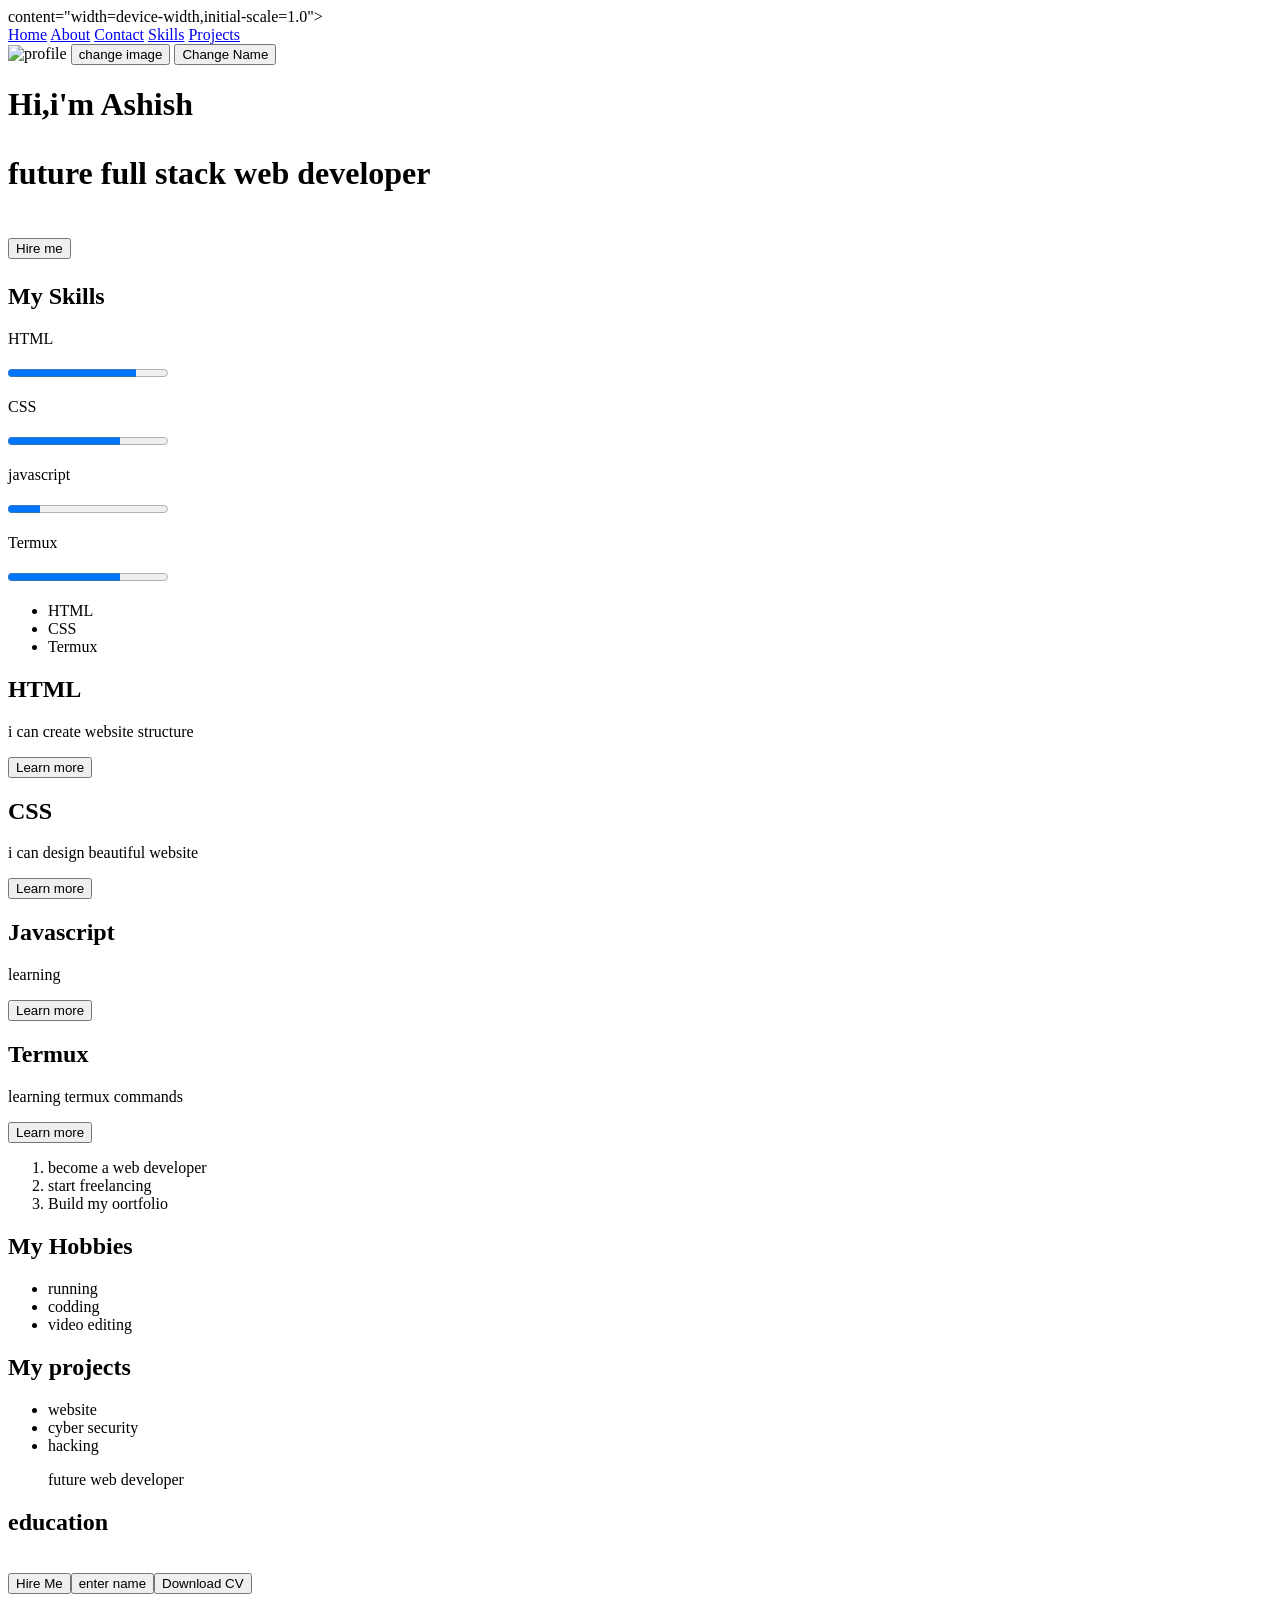
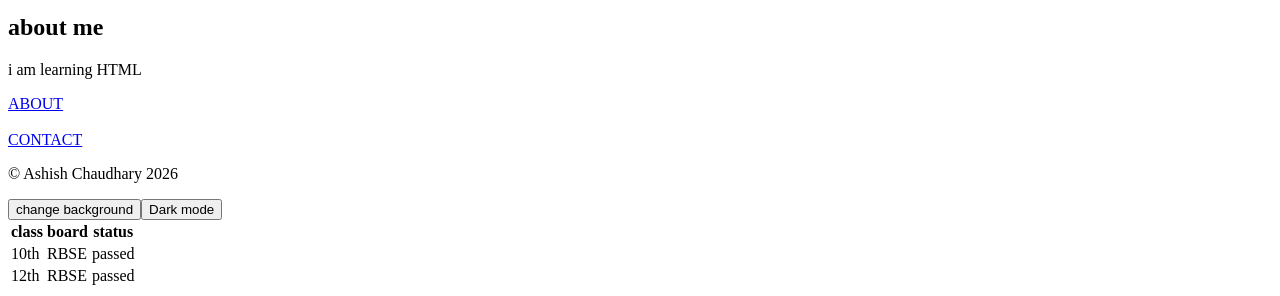
==== index.html @ 5b0e0a6f "Add files via upload" ====
<!DOCTYPE html>
<html>
<head>
  <meta name="viewport">
  content="width=device-width,initial-scale=1.0">
    <title>ashish portfolio</title>
<link rel="stylesheet"href="style.css">
</head>
<body>

<nav>
    <a href="index.html">Home</a>
    <a href="about.html">About</a>
    <a href="contact.html">Contact</a>
    <a href="#">Skills</a>
    <a href="#">Projects</a>
</nav>

<div class="hero">

<img id="profileimage"src="nasha_mukt_certificate.png" alt="profile">

<button onclick="changeimage()">change image</button>

<button onclick="changeTitle()">Change Name</button>

<div class="hero-text">
<h1 id="title">Hi,i'm Ashish<h1/>
<p>future full stack web developer</p>
 
<button>Hire me</button>

</div>

</div>

<div class="container">
 
<h2>My Skills</h2>

<p>HTML</p>
<progress value="80" max="100"></progress>

<p>CSS</p>
<progress value="70" max="100"></progress>

<p>javascript</p>
<progress value="20" max="100"></progress>

<p>Termux</p>
<progress value="70" max="100"></progress>
<ul>
  <li>HTML</li>
  <li>CSS</li>
  <li>Termux</li>
 </ul>

<div class="cards">

<div class="card">
<h2>HTML</h2>
<p>i can create website structure</p>

<button>Learn more</button>

</div>

<div class="card">
<h2>CSS</h2>
<p>i can design beautiful website</p>
<button>Learn more</button>

</div>

<div class="card">
<h2>Javascript</h2>
<p>learning</p>

<button>Learn more</button>
</div>

<div class="card">
<h2>Termux</h2>
<p>learning termux commands</p>

<button>Learn more</button>
</div>

</div>

<ol>
    <li>become a web developer</li>
    <li>start freelancing</li>
    <li>Build my oortfolio</li>
</ol>

<h2>My Hobbies</h2>

<ul>
   <li>running</li>
   <li>codding</li>
   <li>video editing</li>
</ul>

<h2>My projects</h2>

<ul>
  <li>website</li>
  <li>cyber security</li>
  <li>hacking</li>

<p>future web developer</p>

</div>

<h2>education</h2>

<table>
<tr>
<th>class</th>
<th>board</th>
<th>status</th>
</tr>

<tr>
<td>10th</td>
<td>RBSE</td>
<td>passed</td>
</tr>

<tr>
<td>12th</td>
<td>RBSE</td>
<td>passed</td>
</tr>

<br>

<button onclick="hireMe()">Hire Me</button>

<button onclick="askName()">enter name</button>

<button>Download CV</button>

<h2>about me</h2>

<p>i am learning HTML</p>

<a href="about.html">ABOUT</a>

<br><br>

<a href="contact.html">CONTACT</a>

<p>© Ashish Chaudhary 2026</p>

<button onclick="changebackground()">change background</button>

<button onclick="toggledarkmode()">Dark mode</button>

<script src="script.js"></script>

</body>

</html>
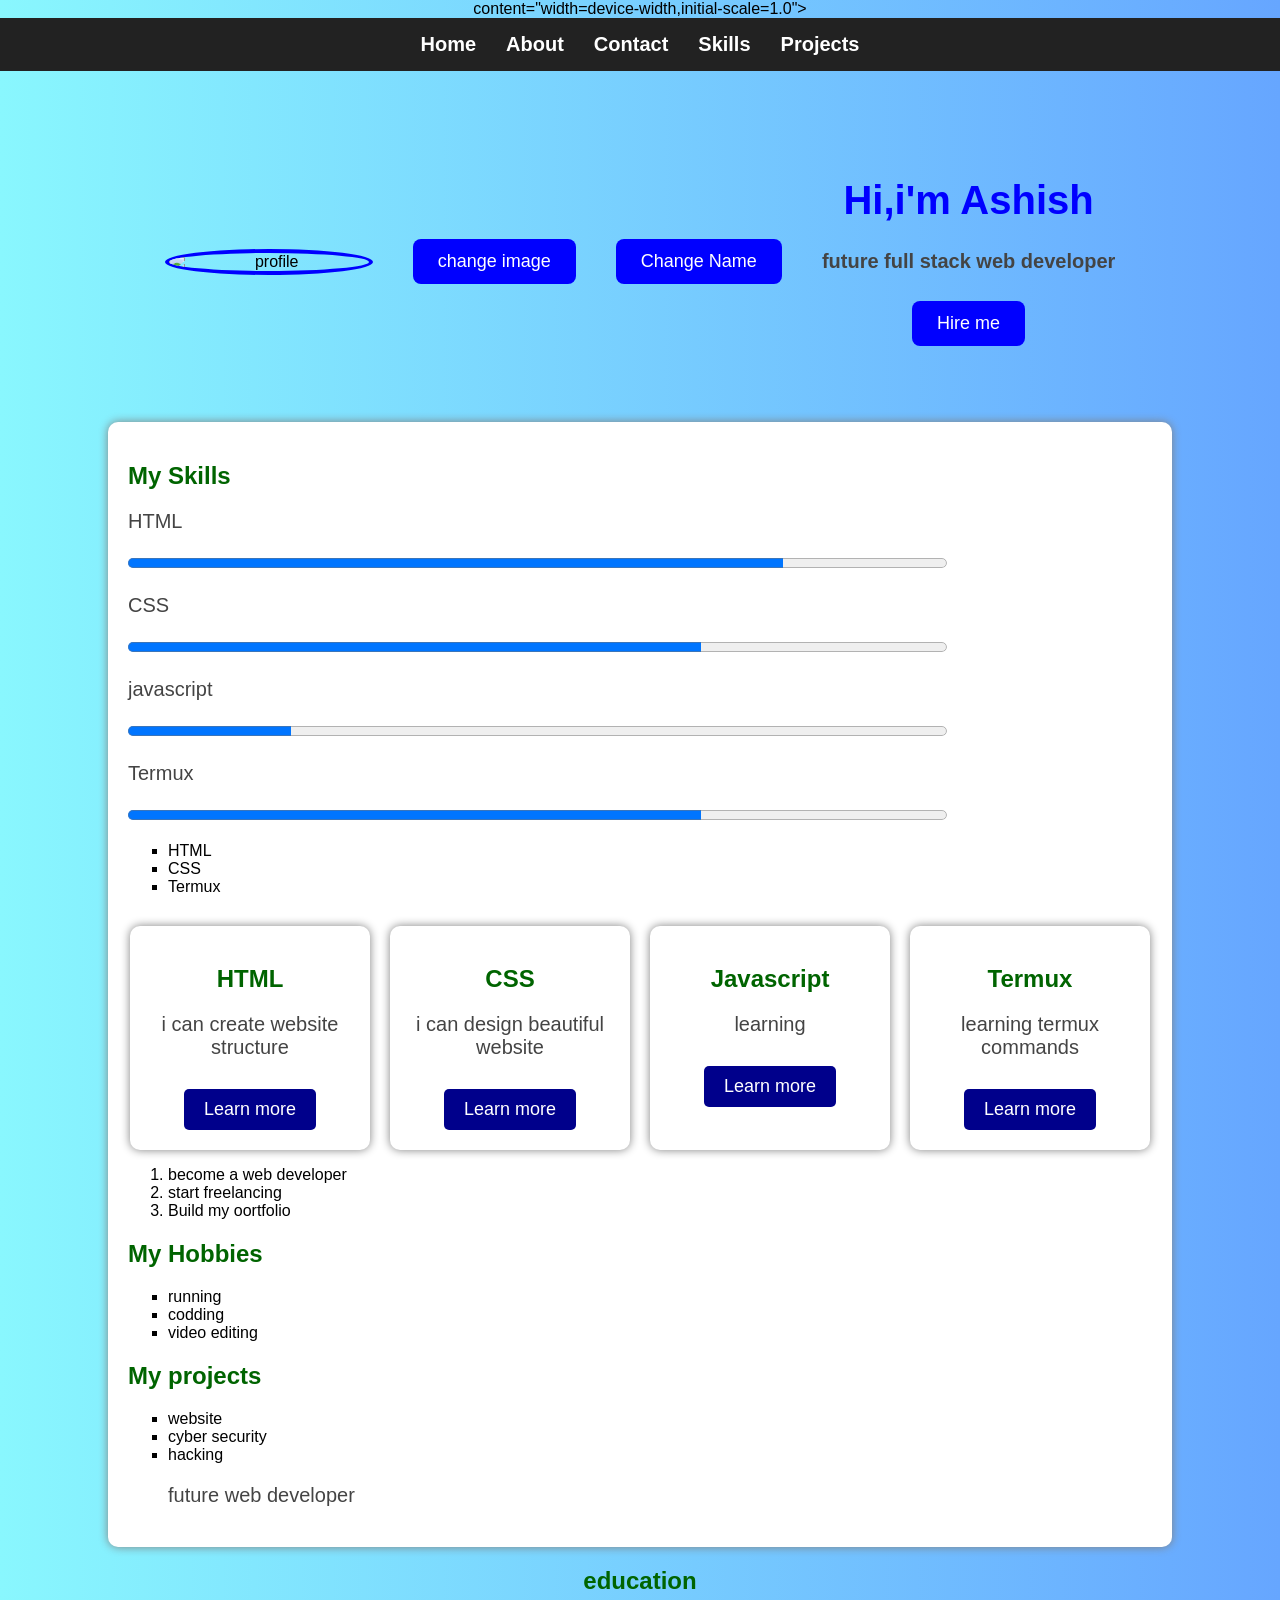
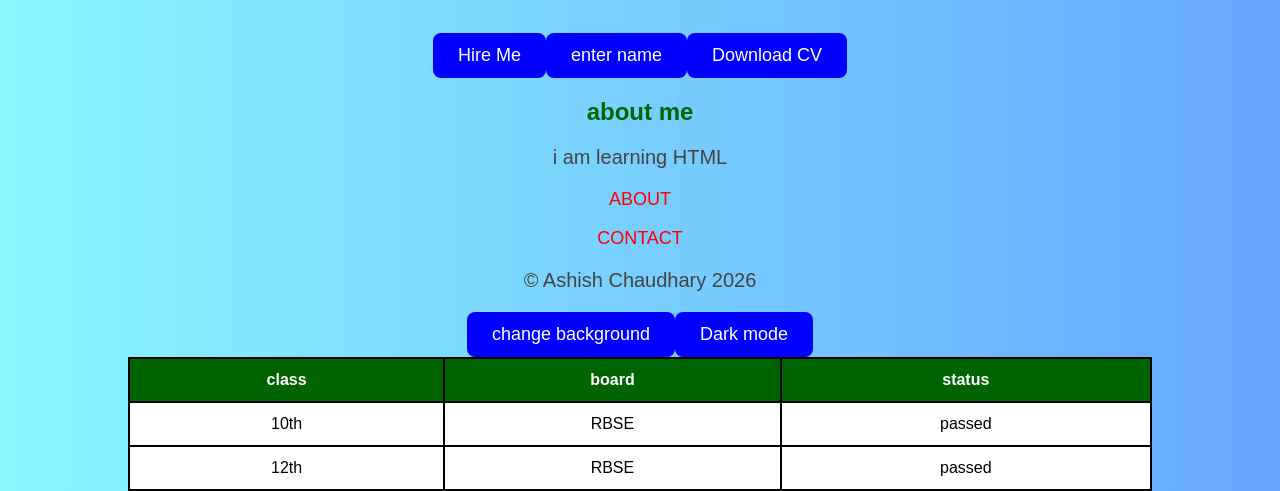
==== commit 131ac63e: "Update index.html" ====
--- a/index.html
+++ b/index.html
@@ -18,7 +18,7 @@
 
 <div class="hero">
 
-<img id="profileimage"src="nasha_mukt_certificate.png" alt="profile">
+<img id="profileimage"src="1000114267.jpg" alt="profile">
 
 <button onclick="changeimage()">change image</button>
 
--- a/style.css
+++ b/style.css
@@ -0,0 +1,237 @@
+body{
+     margin:0;
+     background:linear-gradient(to right,#89f7fe,#66a6ff);;
+     font-family:Arial;
+     text-align:center;
+}
+
+  h1{
+     color:blue;
+     font-size:40px;
+}
+  
+  h2{
+     color:darkgreen;
+}
+ 
+ p{
+   color:#444;
+   font-size:20px;
+}
+
+ a{
+   color:red;
+   text-decoration:none;
+   font-size:18px;
+}
+ 
+ a:hover{
+    color:green;
+}
+
+ img{
+     width:200px;
+     border-radius:50%;
+     border:4px solid blue;
+}
+
+.container{
+    width:80%;
+    margin:auto;
+    padding:20px;
+    background:white;
+    border-radius:10px;
+    box-shadow:0px 0px 10px gray;
+    text-align:left;
+}
+
+.containerh 2,
+.container p,
+.container a{
+          text-align:center;
+}
+         
+
+ul{
+   list-style:square;
+}
+ 
+ol{
+  list-style:decimal;
+}
+
+table{
+width:80%;
+margin:auto;
+border-collapse:collapse;
+background:white;
+}
+
+th,td{
+border:2px solid black;
+padding:12px;
+text-align:center;
+}
+
+th{
+background:darkgreen;
+color:white;
+}
+
+button{
+padding:12px 25px;
+font-size:18px;
+background:blue;
+color:white;
+border:none;
+border-radius:8px;
+cursor:pointer;
+transition:0.3s;
+}
+
+button:hover{
+background:green;
+transform:scale(1.05);
+}
+
+nav{
+   display:flex;
+   justify-content:center;
+   align-items:center;
+   gap:30px;
+   background:#222;
+   padding:15px;
+   position:sticky;
+   top:0;
+   z-index:1000;
+}
+
+nav a{
+   color:white;
+   decoration:none;
+   font-size:20px;
+   font-weight:bold;
+}
+
+nav a:hover{
+      color:yellow;
+}
+
+.hero{
+    display:flex;
+    align-items:center;
+    justify-content:center;
+    gap:40px;
+    margin-top:30px;
+    padding:50px 20px;
+}
+
+.hero img
+   width:220px;
+   heigth:220px;
+   border-radius:50%;
+   border:5px solid white;
+}
+
+.hero-text{
+    text-align:left;
+}
+
+.hero-text h1{
+     font-size:40px;
+}
+
+.hero-text p{
+   font-size:20px;  
+}
+
+.cards{
+   display:flex;
+   justify-content:center;
+   gap:20px;
+   margin-top:30px;
+   flex-wrap:wrap;
+}
+
+.card{
+   background:white;
+   width:200px;
+   padding:20px;
+   border-radius:10px;
+   box-shadow:0 0 10px gray;
+   text-align:center;
+   transform:0.3s;
+   max-width:90%;
+}
+
+.card:hover{
+    transform:translateY(-10px);
+    box-shadow:0 10px 20px rgba(0,0,0,0.3);
+}
+
+.card button{
+    background:darkblue;
+    color:white;
+    padding:10px 20px;
+    border:none;
+    border-radius:5px;
+    margin-top:10px;
+}
+
+.card button:hover{
+    background:green;
+}
+
+.hero button{
+      background:dark blue;
+      color:white;
+      padding:12px 25px;
+      border:none;
+      border-radius:8px;
+      cursor:pointer;
+}
+
+.hero button:hover{
+          background:green;
+}
+
+@media (max-width:768px){
+  
+.hero{
+    flex-direction:coloum;
+}
+
+.cards{
+   flex-direction:coloum;
+}
+}
+
+progress{
+   width:80%;
+   height:20px;
+   margin-buttom:15px;
+}
+
+.dark-mode{
+    background-color:black;
+    color:white;
+}
+
+.dark-mode h1,
+.dark-mode h2,
+.dark-mode h3,
+.dark-mode p,
+.dark-mode li,
+.dark-mode td,
+.dark-mode th{
+    color:green;
+}
+
+.dark-mode .card{
+    background-color:#222;
+    color:white;
+}
+
+body.dark-mode {
+    background: linear-gradient(to right, black);
+}
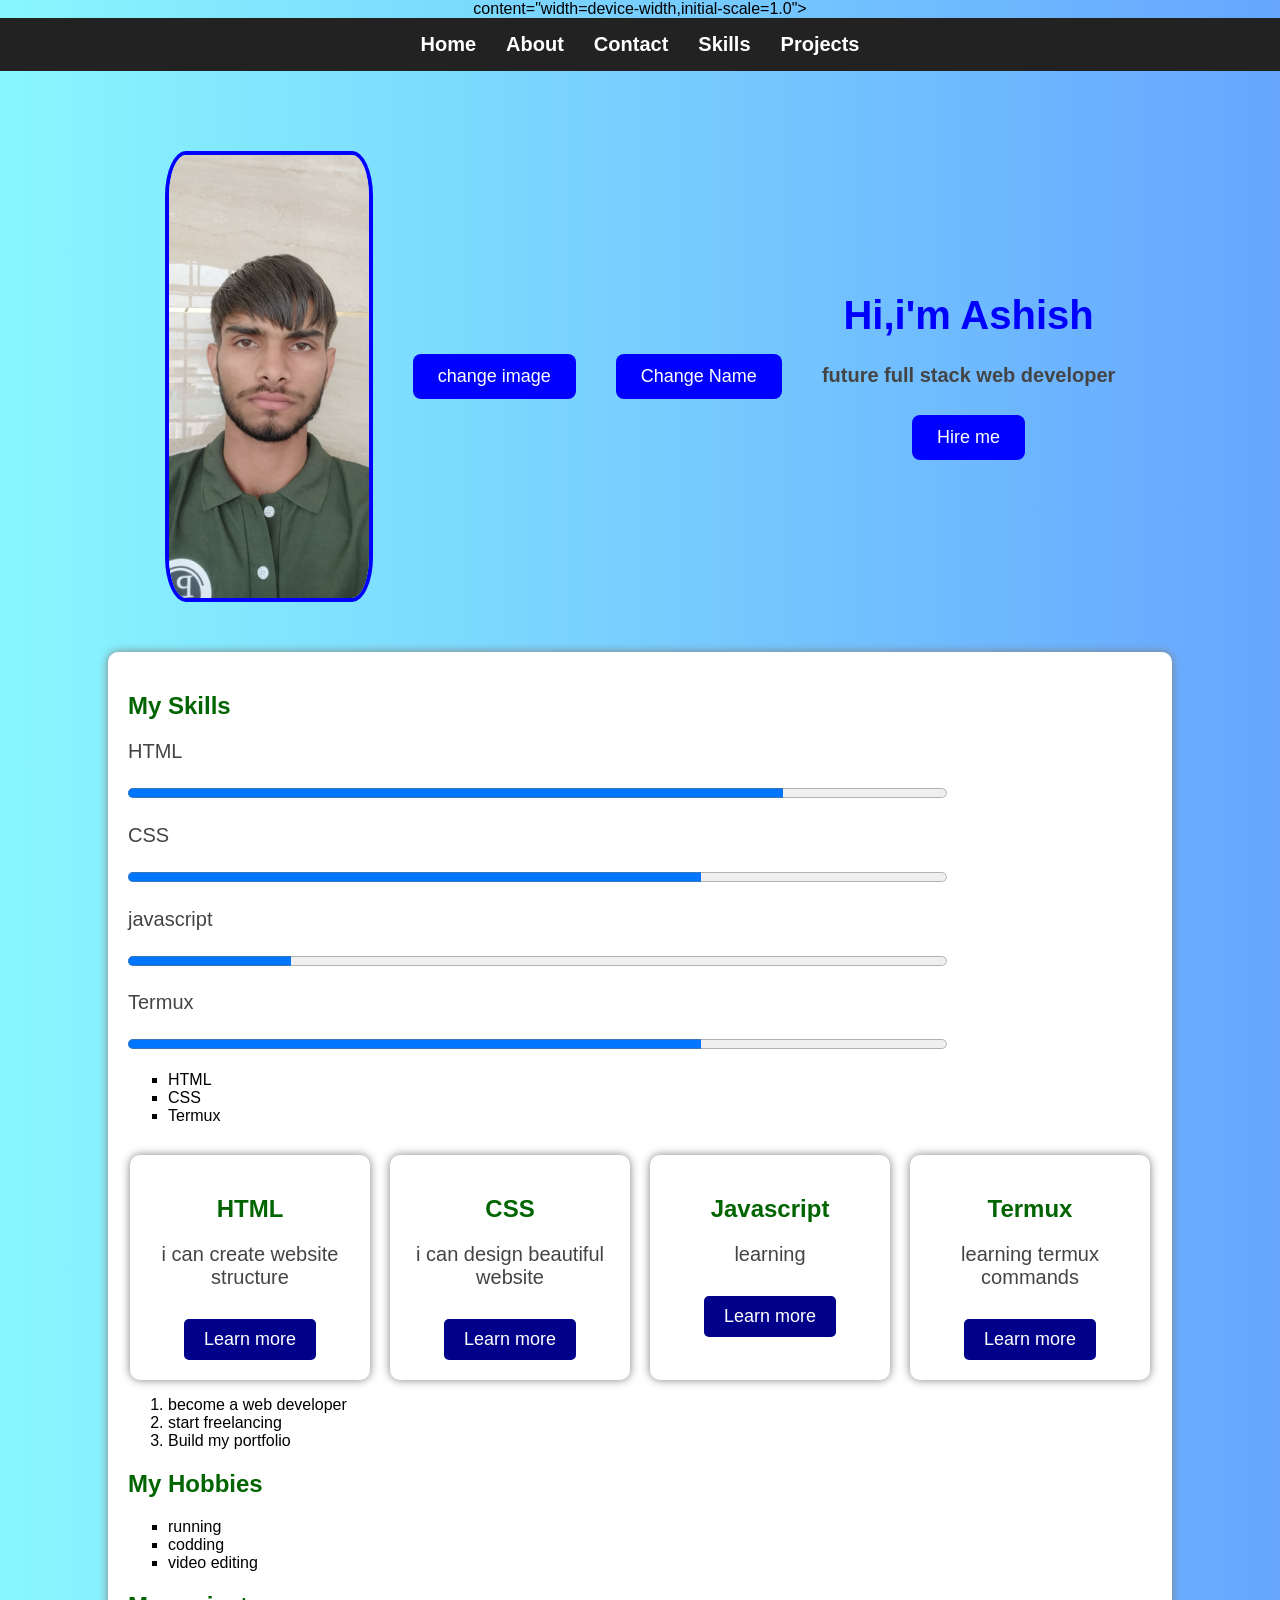
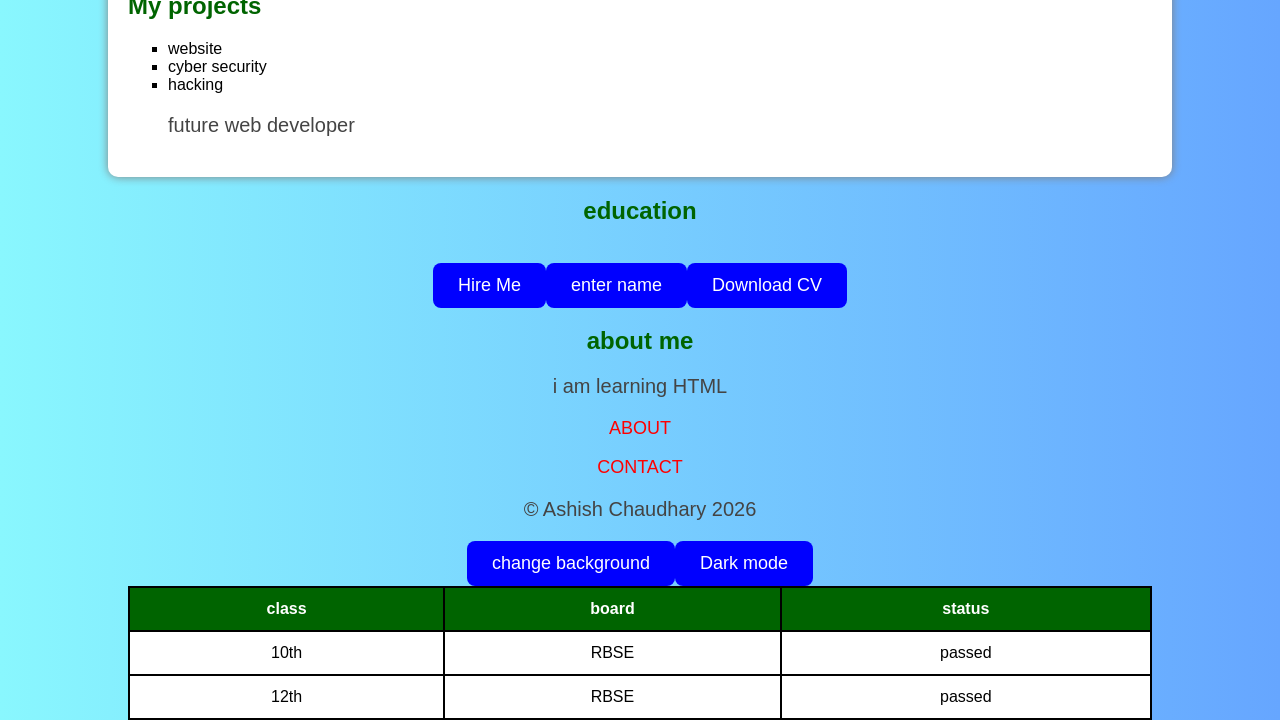
==== commit 59d01197: "Update index.html" ====
--- a/index.html
+++ b/index.html
@@ -91,7 +91,7 @@
 <ol>
     <li>become a web developer</li>
     <li>start freelancing</li>
-    <li>Build my oortfolio</li>
+    <li>Build my portfolio</li>
 </ol>
 
 <h2>My Hobbies</h2>
--- a/style.css
+++ b/style.css
@@ -31,7 +31,7 @@
 
  img{
      width:200px;
-     border-radius:50%;
+     border-radius:10%;
      border:4px solid blue;
 }
 
